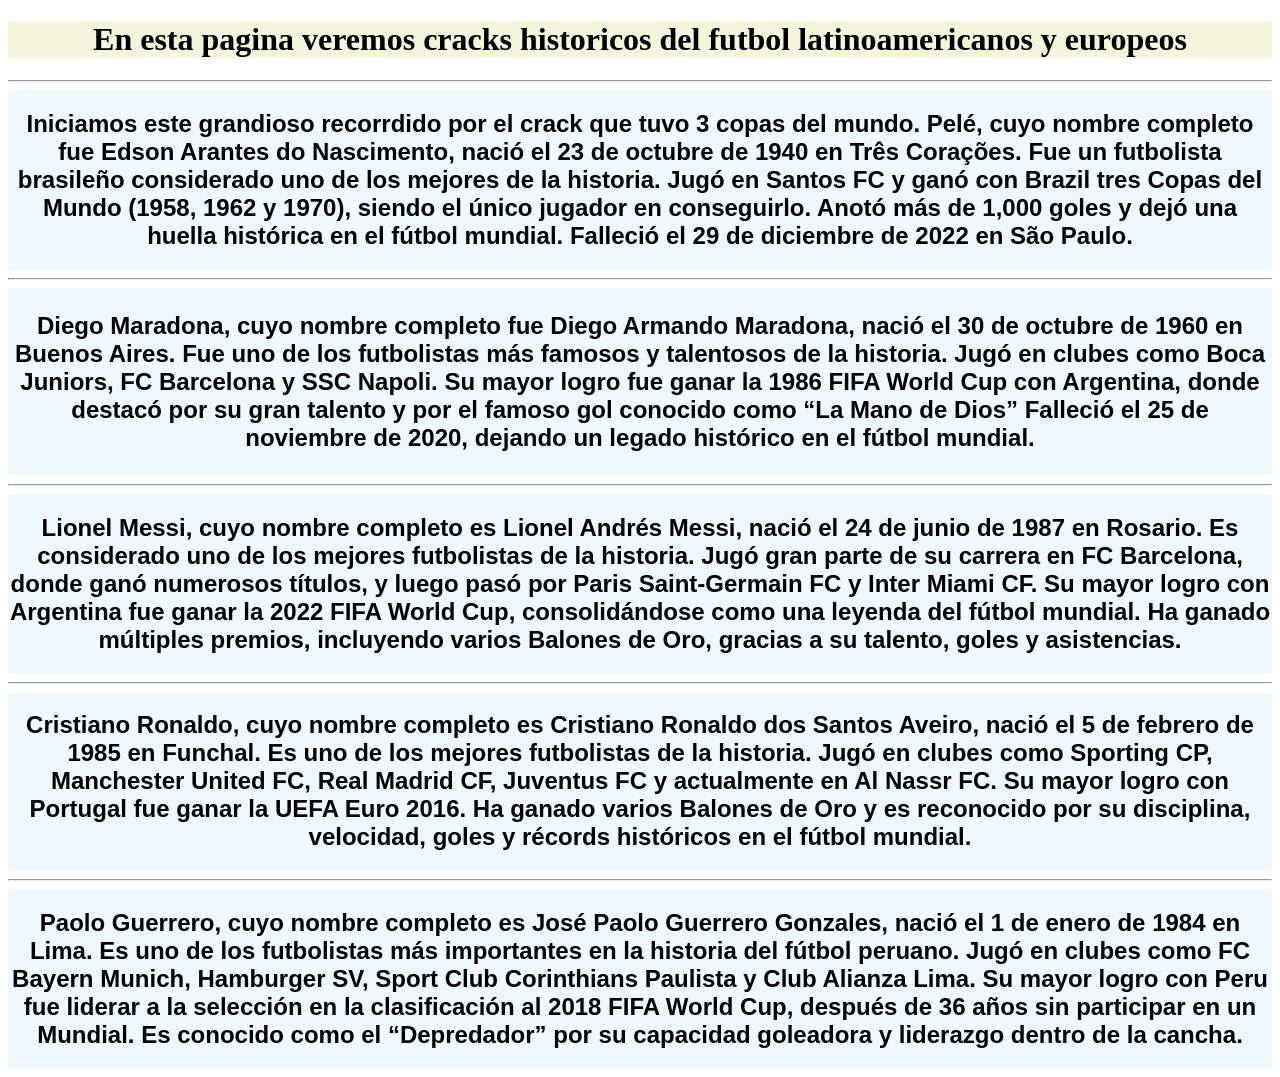
==== destino3.html @ e230731a "Add files via upload" ====
<!DOCTYPE html>
<html lang="en">
<head>
    <meta charset="UTF-8">
    <meta name="viewport" content="width=, initial-scale=1.0">
    <title>Document</title>
    <link rel="stylesheet" href="destino3.css">
</head>
<body>
    <center><h1>En esta pagina veremos cracks historicos del futbol latinoamericanos y europeos</h1></center>
    <hr>
    <div class="pele">
    <center><h2>Iniciamos este grandioso recorrdido por el crack que tuvo 3 copas del mundo. 
        Pelé, cuyo nombre completo fue Edson Arantes do Nascimento, nació el 23 de octubre de 1940 en Três Corações. 
        Fue un futbolista brasileño considerado uno de los mejores de la historia. 
        Jugó en Santos FC y ganó con Brazil tres Copas del Mundo (1958, 1962 y 1970), siendo el único jugador en conseguirlo.
         Anotó más de 1,000 goles y dejó una huella histórica en el fútbol mundial. Falleció el 29 de diciembre de 2022 en São Paulo.</h2></center>
    <center><img class="pele2" src="pele.jpg" alt=""></center>
</div>
<hr>
<div class="maradona">
<center><h3>Diego Maradona, cuyo nombre completo fue Diego Armando Maradona, nació el 30 de octubre de 1960 en Buenos Aires.
     Fue uno de los futbolistas más famosos y talentosos de la historia. Jugó en clubes como Boca Juniors, FC Barcelona y SSC Napoli.
     Su mayor logro fue ganar la 1986 FIFA World Cup con Argentina, donde destacó por su gran talento y por el famoso gol conocido como “La Mano de Dios” 
    Falleció el 25 de noviembre de 2020, dejando un legado histórico en el fútbol mundial.</h3></center>
<center><img class="maradona2" src="maradona.jpg" alt=""></center>
</div>
<hr>
<div class="messi">
    <center><h2>Lionel Messi, cuyo nombre completo es Lionel Andrés Messi, nació el 24 de junio de 1987 en Rosario. Es considerado uno de los mejores futbolistas de la historia.
Jugó gran parte de su carrera en FC Barcelona, donde ganó numerosos títulos, y luego pasó por Paris Saint-Germain FC y Inter Miami CF.
Su mayor logro con Argentina fue ganar la 2022 FIFA World Cup, consolidándose como una leyenda del fútbol mundial.
Ha ganado múltiples premios, incluyendo varios Balones de Oro, gracias a su talento, goles y asistencias.</h2></center>
<center><img class="meshii" src="meshi.jpg" alt=""></center>
</div>
<hr>
<div class="cr7">
    <center><h2>Cristiano Ronaldo, cuyo nombre completo es Cristiano Ronaldo dos Santos Aveiro, nació el 5 de febrero de 1985 en Funchal. Es uno de los mejores futbolistas de la historia.
Jugó en clubes como Sporting CP, Manchester United FC, Real Madrid CF, Juventus FC y actualmente en Al Nassr FC.
Su mayor logro con Portugal fue ganar la UEFA Euro 2016.
Ha ganado varios Balones de Oro y es reconocido por su disciplina, velocidad, goles y récords históricos en el fútbol mundial.</h2></center>
<center><img class="cr77" src="cr777.jpg" alt=""></center>
</div>
<hr>
<div class="paolo">
    <center><h2>
        Paolo Guerrero, cuyo nombre completo es José Paolo Guerrero Gonzales, nació el 1 de enero de 1984 en Lima. Es uno de los futbolistas más importantes en la historia del fútbol peruano.
Jugó en clubes como FC Bayern Munich, Hamburger SV, Sport Club Corinthians Paulista y Club Alianza Lima.
Su mayor logro con Peru fue liderar a la selección en la clasificación al 2018 FIFA World Cup, después de 36 años sin participar en un Mundial.
Es conocido como el “Depredador” por su capacidad goleadora y liderazgo dentro de la cancha.</h2></center>
<center><img class="paolin" src="paooaooaoa.jpg" alt=""></center>
</div>
</body>
</html>
---- destino3.css ----
body{
    background-image: url(qatar.jpg);
    background-position: center;
    background-repeat: no-repeat;
    background-size: cover;
    background-attachment: fixed;
}
h1{
    background-color: beige;
    color: black;
}
.pele2{
    width: 500px;
}
.pele{
    background-color: aliceblue;
    display: flex;
    justify-content: center;
    align-items: center;
}
.maradona2{
    width: 500px;
}
.maradona{
    background-color: aliceblue;
    display: flex;
    justify-content: center;
    align-items: center; 
}
h2{
    font-size: x-large;
    font-family: 'Franklin Gothic Medium', 'Arial Narrow', Arial, sans-serif;
}
h3{
    font-size: x-large;
    font-family: 'Franklin Gothic Medium', 'Arial Narrow', Arial, sans-serif;
}
.messi{
    background-color: aliceblue;
    display: flex;
    justify-content: center;
    align-items: center;     
}
.meshii{
    width: 500px;
}
.cr77{
    width: 500px;
}
.cr7{
    background-color: aliceblue;
    display: flex;
    justify-content: center;
    align-items: center;   
}
.paolin{
    width: 500px;
}
.paolo{
    background-color: aliceblue;
    display: flex;
    justify-content: center;
    align-items: center;     
}
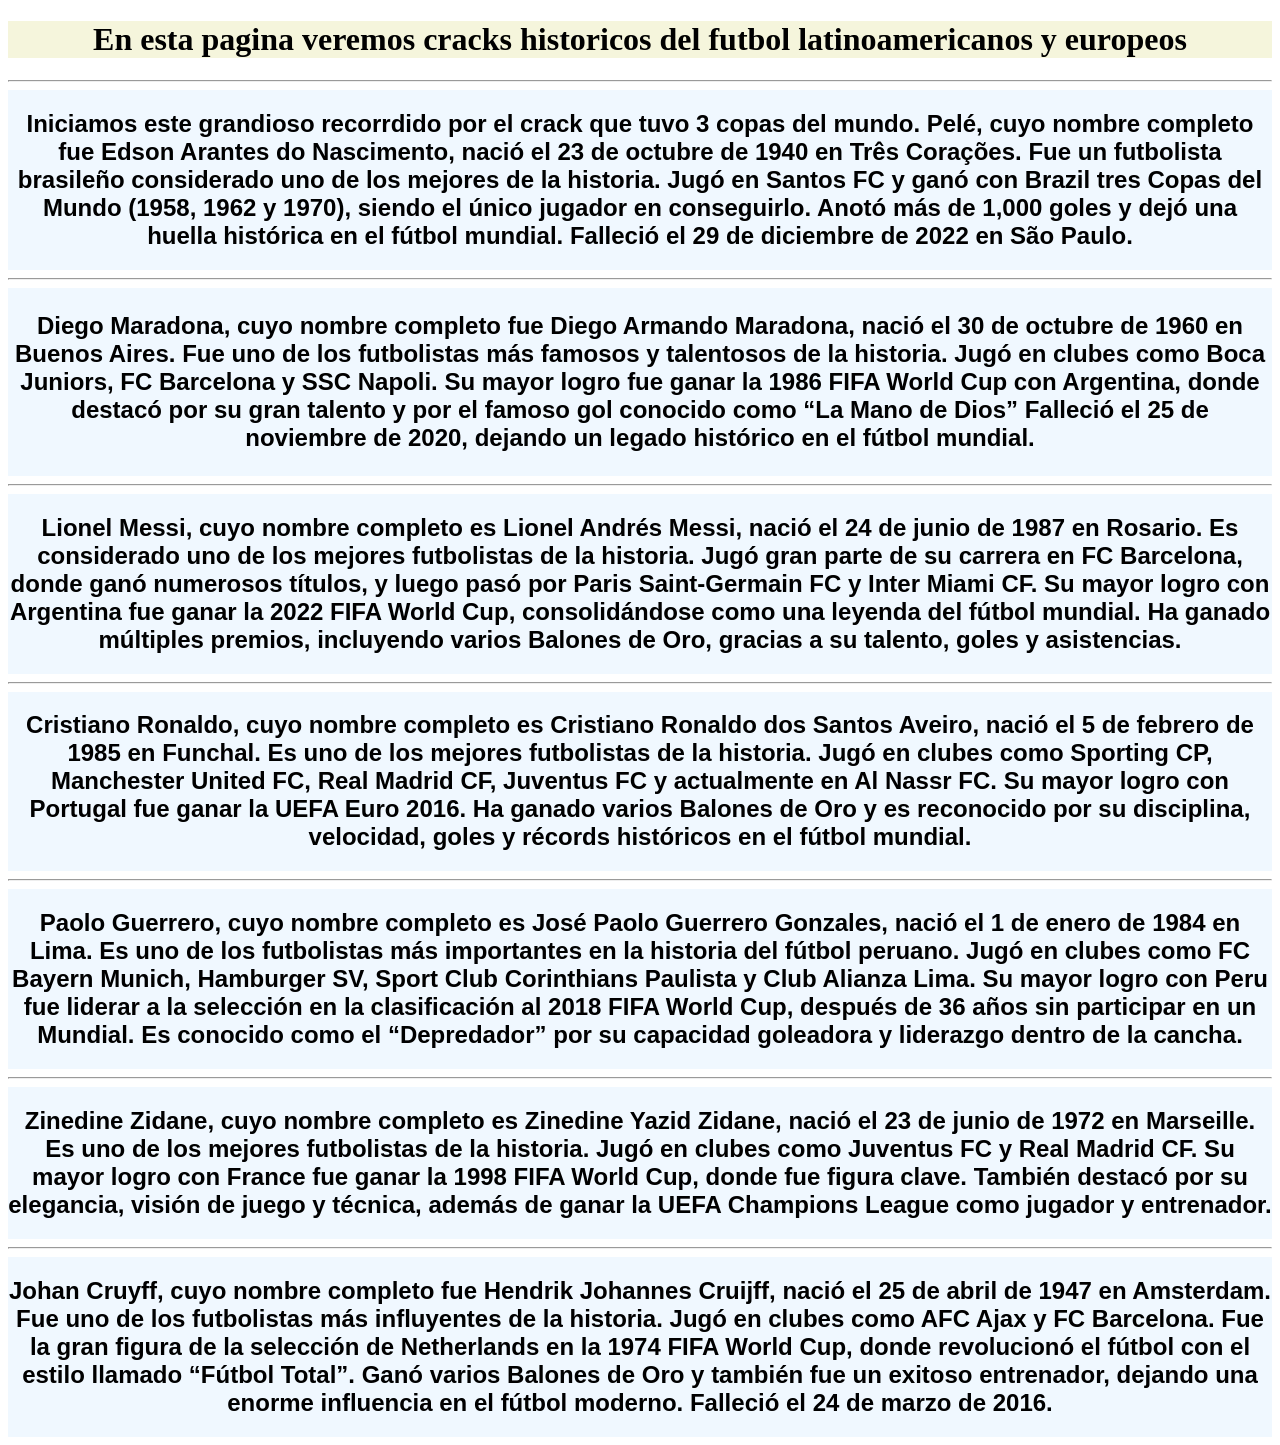
==== commit 94d46fe7: "Add files via upload" ====
--- a/destino3.html
+++ b/destino3.html
@@ -50,5 +50,21 @@
 Es conocido como el “Depredador” por su capacidad goleadora y liderazgo dentro de la cancha.</h2></center>
 <center><img class="paolin" src="paooaooaoa.jpg" alt=""></center>
 </div>
+<hr>
+<div class="zinedine">
+    <center><h2>Zinedine Zidane, cuyo nombre completo es Zinedine Yazid Zidane, nació el 23 de junio de 1972 en Marseille. Es uno de los mejores futbolistas de la historia.
+Jugó en clubes como Juventus FC y Real Madrid CF.
+Su mayor logro con France fue ganar la 1998 FIFA World Cup, donde fue figura clave.
+También destacó por su elegancia, visión de juego y técnica, además de ganar la UEFA Champions League como jugador y entrenador.</h2></center>
+<center><img class="zidane" src="zidane.jpg" alt=""></center>
+</div>
+<hr>
+<div class="cruyf">
+    <center><h2>Johan Cruyff, cuyo nombre completo fue Hendrik Johannes Cruijff, nació el 25 de abril de 1947 en Amsterdam. Fue uno de los futbolistas más influyentes de la historia.
+Jugó en clubes como AFC Ajax y FC Barcelona.
+Fue la gran figura de la selección de Netherlands en la 1974 FIFA World Cup, donde revolucionó el fútbol con el estilo llamado “Fútbol Total”.
+Ganó varios Balones de Oro y también fue un exitoso entrenador, dejando una enorme influencia en el fútbol moderno. Falleció el 24 de marzo de 2016.</h2></center>
+<center><img class="cruif" src="cruyf.jpg" alt=""></center>
+</div>
 </body>
 </html>
--- a/destino3.css
+++ b/destino3.css
@@ -61,4 +61,22 @@
     display: flex;
     justify-content: center;
     align-items: center;     
+}
+.zidane{
+    width: 500px;
+}
+.zinedine{
+    background-color: aliceblue;
+    display: flex;
+    justify-content: center;
+    align-items: center;      
+}
+.cruif{
+    width: 500px;
+}
+.cruyf{
+    background-color: aliceblue;
+    display: flex;
+    justify-content: center;
+    align-items: center;     
 }
